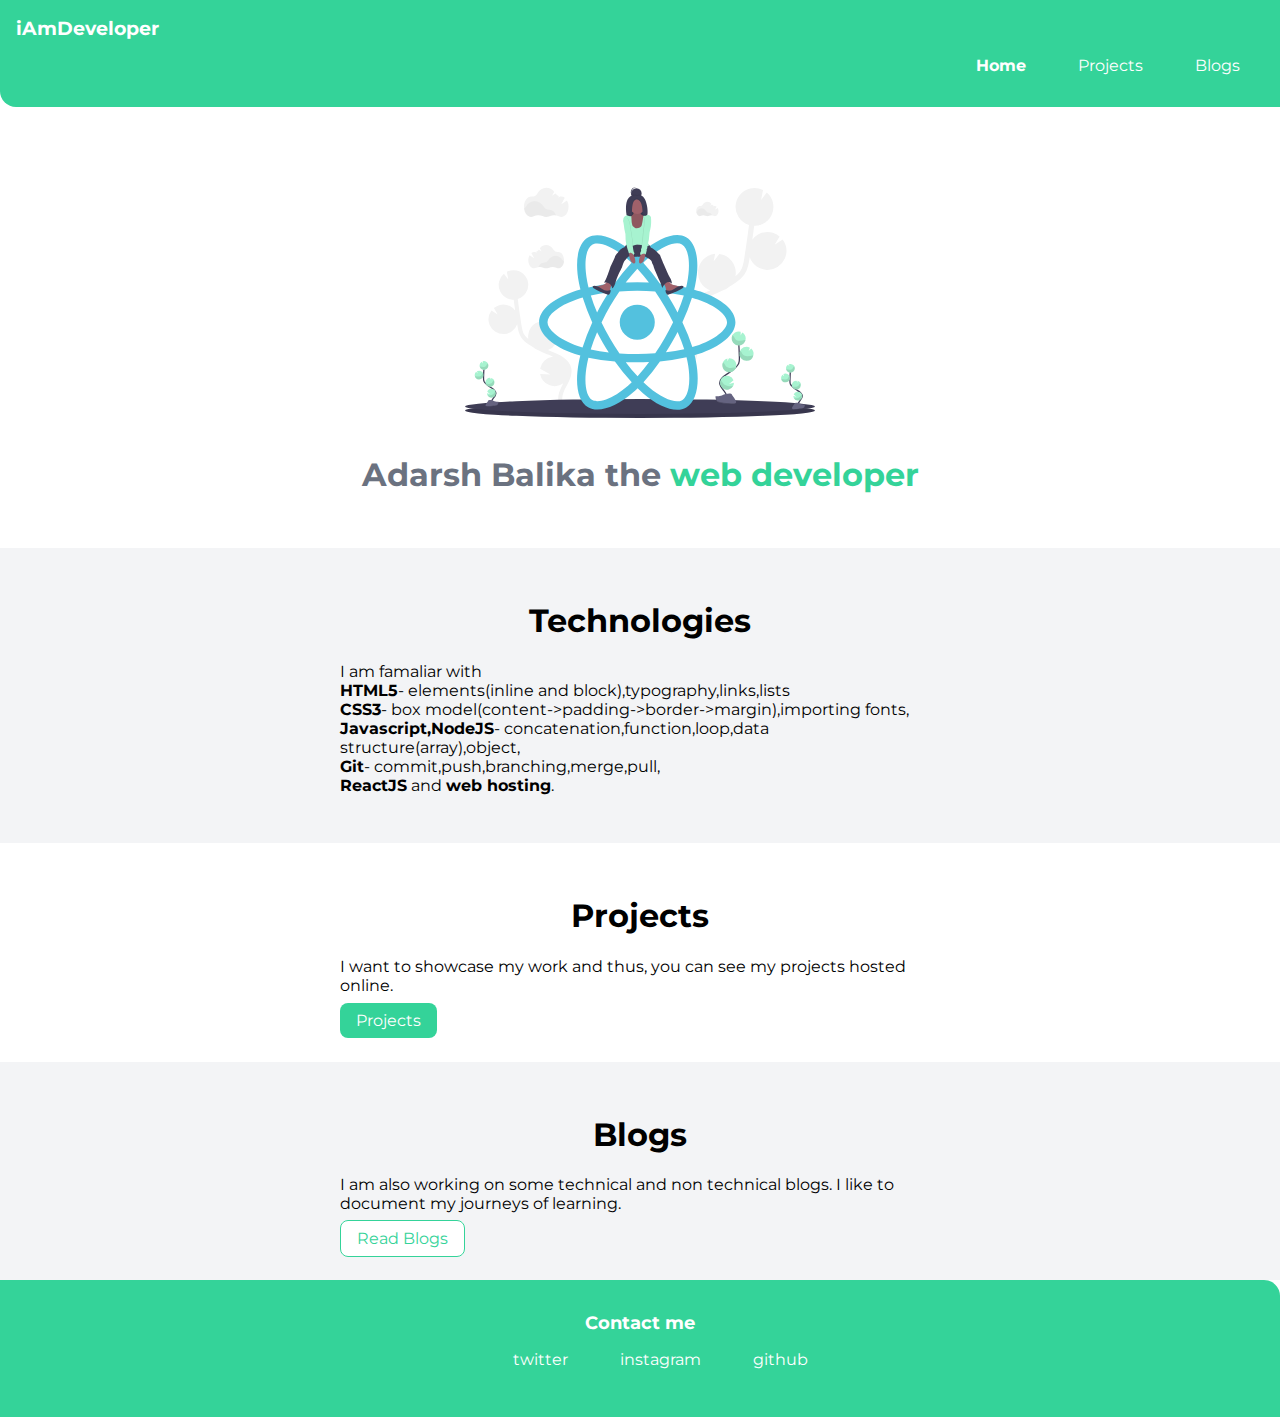
==== index.html @ c8e11482 "first commit" ====
<!DOCTYPE html>
<html lang="en">
<head>
    <meta charset="UTF-8">
    <meta http-equiv="X-UA-Compatible" content="IE=edge">
    <meta name="viewport" content="width=device-width, initial-scale=1.0">
    <title>Adarsh Balika</title>
    <link href="index.css" rel="stylesheet" />
</head>
<body>
    <nav class="navigation container">
        <div class="nav-brand">iAmDeveloper</div>
        <ul class="list-non-bullet nav-pills">
            <li class="list-item-inline">
                <a class="link link-active" href="/Web Development/Mark4/index.html">Home</a>
            </li>
            <li class="list-item-inline">
                <a class="link" href="projects.html">Projects</a>
            </li>
            <li class="list-item-inline">
                <a class="link" href="blogs.html">Blogs</a>
            </li>
        </ul>
    </nav>
    <header class="hero">
        <img class="hero-img" src="images/hero.svg" />
        <h1 class="hero-heading">Adarsh Balika the  <span style="color: var(--primary-color);">web developer</span></h1>
    </header>
    <section class="section ow">
        <div class="container container-center">
            <h1>Technologies</h1>
            <p>I am famaliar with <br><b>HTML5</b>- elements(inline and block),typography,links,lists<br>
                <b>CSS3</b>- box model(content->padding->border->margin),importing fonts,<br>
                <b>Javascript,NodeJS</b>- concatenation,function,loop,data structure(array),object,<br>
                <b>Git</b>- commit,push,branching,merge,pull,<br>
                <b>ReactJS</b> and <b>web hosting</b>.
            </p>
        </div>
    </section>
    <section class="section">
        <div class="container container-center">
            <h1>Projects</h1>
            <p>I want to showcase my work and thus, you can see my projects hosted online.</p>
            <a class="link primary-link" href="projects.html">Projects</a>
        </div>
    </section>
    <section class="section ow">
        <div class="container container-center">
            <h1>Blogs</h1>
            <p>I am also working on some technical and non technical blogs. I like to document my journeys of learning.</p>
            <a class="link secondary-link" href="blogs.html">Read Blogs</a>
        </div>
    </section>
    <footer class="footer container">
        <div class="footer-header">
            Contact me
        </div>
        <ul>
    
            <li class="list-item-inline">
                <a class="link" href="https://twitter.com/vrinda_mahajan">twitter
                </a>
            </li>
            <li class="list-item-inline">
                <a class="link" href="index.html">instagram
                </a>
            </li>
            <li class="list-item-inline">
                <a class="link" href="https://github.com/vrinda-mahajan">github
                </a>
            </li>
        </ul>
    </footer>
</body>
</html>
---- index.css ----
@import url("https://fonts.googleapis.com/css2?family=Montserrat:wght@400;700&display=swap");
body {
  margin: 0px;
  font-family: "Montserrat", sans-serif;
}

:root {
  --primary-color: #34d399;
  --gray: #f3f4f6;
  --dark-gray: #6b7280;
}
.list-non-bullet .showcase-list {
  padding: 2rem;
  border-radius: 1rem;
  text-align: center;
  margin: 3rem auto;
}
hr {
  margin: 2rem 0rem;
}
.container {
  padding: 0rem 1rem;
}
.container-center {
  max-width: 600px;
  margin: auto;
}

.link {
  text-decoration: none;
  padding: 0.5rem 1rem;
}
.primary-link {
  background-color: var(--primary-color);
  border-radius: 0.5rem;
  color: white;
}
.secondary-link {
  background-color: white;
  border-radius: 0.5rem;
  border: 1px solid var(--primary-color);
  color: var(--primary-color);
}
.list-non-bullet {
  list-style: none;
}
.list-item-inline {
  display: inline;
  padding: 0rem 0.5rem;
}

.navigation {
  background-color: var(--primary-color);
  color: white;
  padding: 1rem;
  border-bottom-left-radius: 1rem;
}
.navigation .link {
  color: white;
}
.nav-brand {
  font-weight: bold;
  font-size: 1.2rem;
}
.nav-pills {
  text-align: right;
}
.link-active {
  font-weight: bold;
}

.hero {
  padding: 2rem;
  padding-top: 5rem;
}
.hero .hero-img {
  display: block;
  max-width: 350px;
  margin: auto;
}
.hero .hero-heading {
  padding-top: 1rem;
  color: var(--dark-gray);
  text-align: center;
}

.section {
  padding: 2rem;
}
.section h1 {
  text-align: center;
}
.ow {
  background-color: var(--gray);
}
.footer {
  background-color: var(--primary-color);
  padding: 2rem 1rem;
  text-align: center;
  color: white;
  border-top-right-radius: 1rem;
}
.footer .link {
  color: white;
}
.footer .footer-header {
  font-size: large;
  font-weight: bold;
}
.footer.ul {
  padding-inline-start: 0px;
}
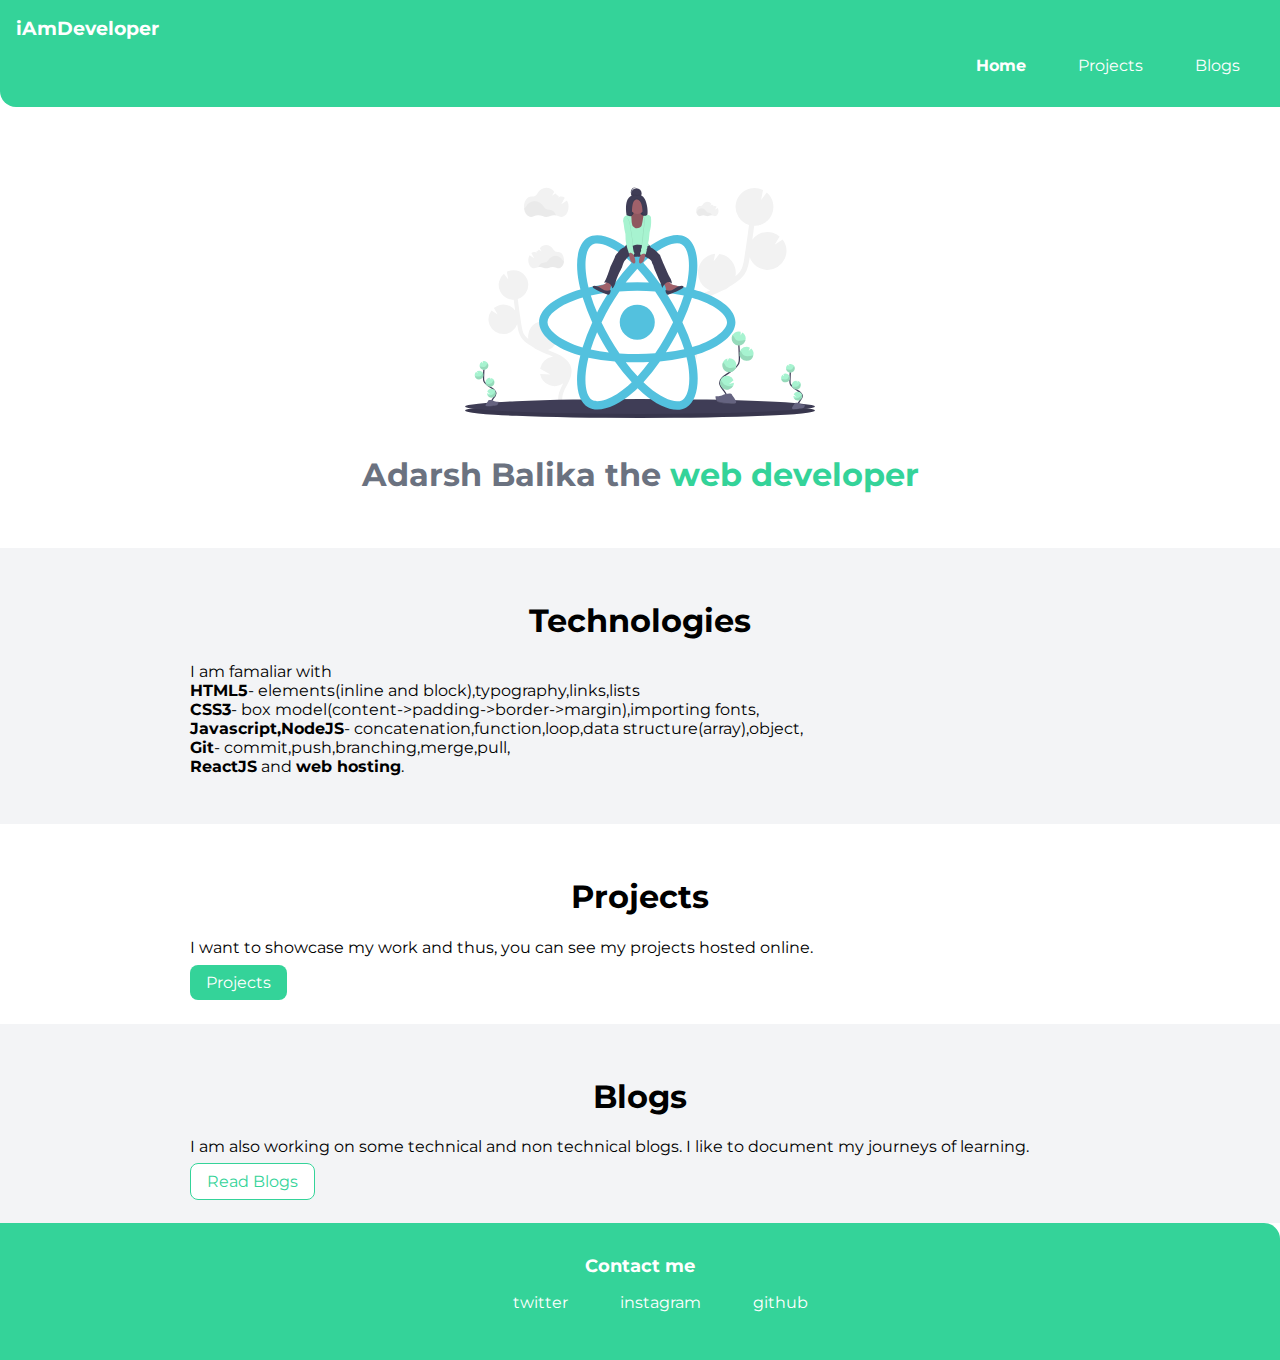
==== commit a85d9a95: "fix- home page adderess" ====
--- a/index.html
+++ b/index.html
@@ -12,7 +12,7 @@
         <div class="nav-brand">iAmDeveloper</div>
         <ul class="list-non-bullet nav-pills">
             <li class="list-item-inline">
-                <a class="link link-active" href="/Web Development/Mark4/index.html">Home</a>
+                <a class="link link-active" href="index.html">Home</a>
             </li>
             <li class="list-item-inline">
                 <a class="link" href="projects.html">Projects</a>
--- a/index.css
+++ b/index.css
@@ -15,6 +15,12 @@
   text-align: center;
   margin: 3rem auto;
 }
+.showcase-list p {
+  padding-bottom: 1rem;
+}
+.showcase-blog {
+  padding-bottom: 6rem;
+}
 hr {
   margin: 2rem 0rem;
 }
@@ -22,7 +28,7 @@
   padding: 0rem 1rem;
 }
 .container-center {
-  max-width: 600px;
+  max-width: 900px;
   margin: auto;
 }
 
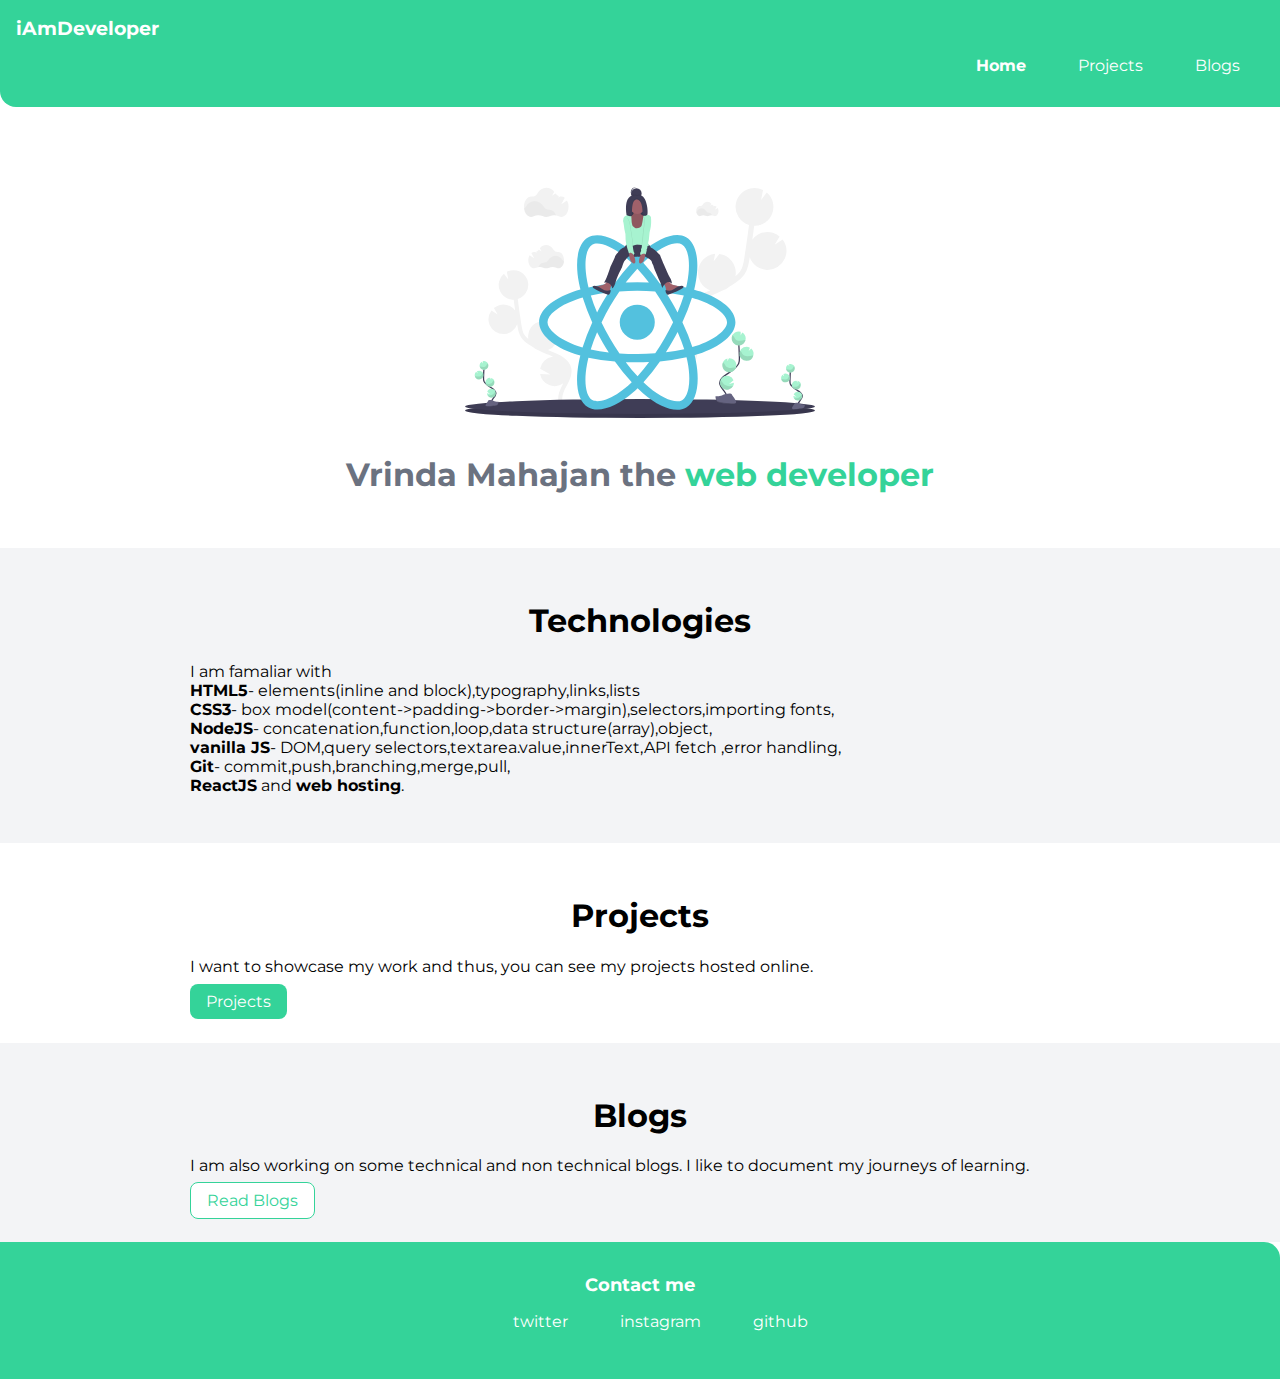
==== commit a671ea05: "added projects mark6 and mark7" ====
--- a/index.html
+++ b/index.html
@@ -4,7 +4,7 @@
     <meta charset="UTF-8">
     <meta http-equiv="X-UA-Compatible" content="IE=edge">
     <meta name="viewport" content="width=device-width, initial-scale=1.0">
-    <title>Adarsh Balika</title>
+    <title>Portfolio- Vrinda Mahajan</title>
     <link href="index.css" rel="stylesheet" />
 </head>
 <body>
@@ -24,14 +24,15 @@
     </nav>
     <header class="hero">
         <img class="hero-img" src="images/hero.svg" />
-        <h1 class="hero-heading">Adarsh Balika the  <span style="color: var(--primary-color);">web developer</span></h1>
+        <h1 class="hero-heading">Vrinda Mahajan the  <span style="color: var(--primary-color);">web developer</span></h1>
     </header>
     <section class="section ow">
         <div class="container container-center">
             <h1>Technologies</h1>
             <p>I am famaliar with <br><b>HTML5</b>- elements(inline and block),typography,links,lists<br>
-                <b>CSS3</b>- box model(content->padding->border->margin),importing fonts,<br>
-                <b>Javascript,NodeJS</b>- concatenation,function,loop,data structure(array),object,<br>
+                <b>CSS3</b>- box model(content->padding->border->margin),selectors,importing fonts,<br>
+                <b>NodeJS</b>- concatenation,function,loop,data structure(array),object,<br>
+                <b>vanilla JS</b>- DOM,query selectors,textarea.value,innerText,API fetch ,error handling,<br>
                 <b>Git</b>- commit,push,branching,merge,pull,<br>
                 <b>ReactJS</b> and <b>web hosting</b>.
             </p>
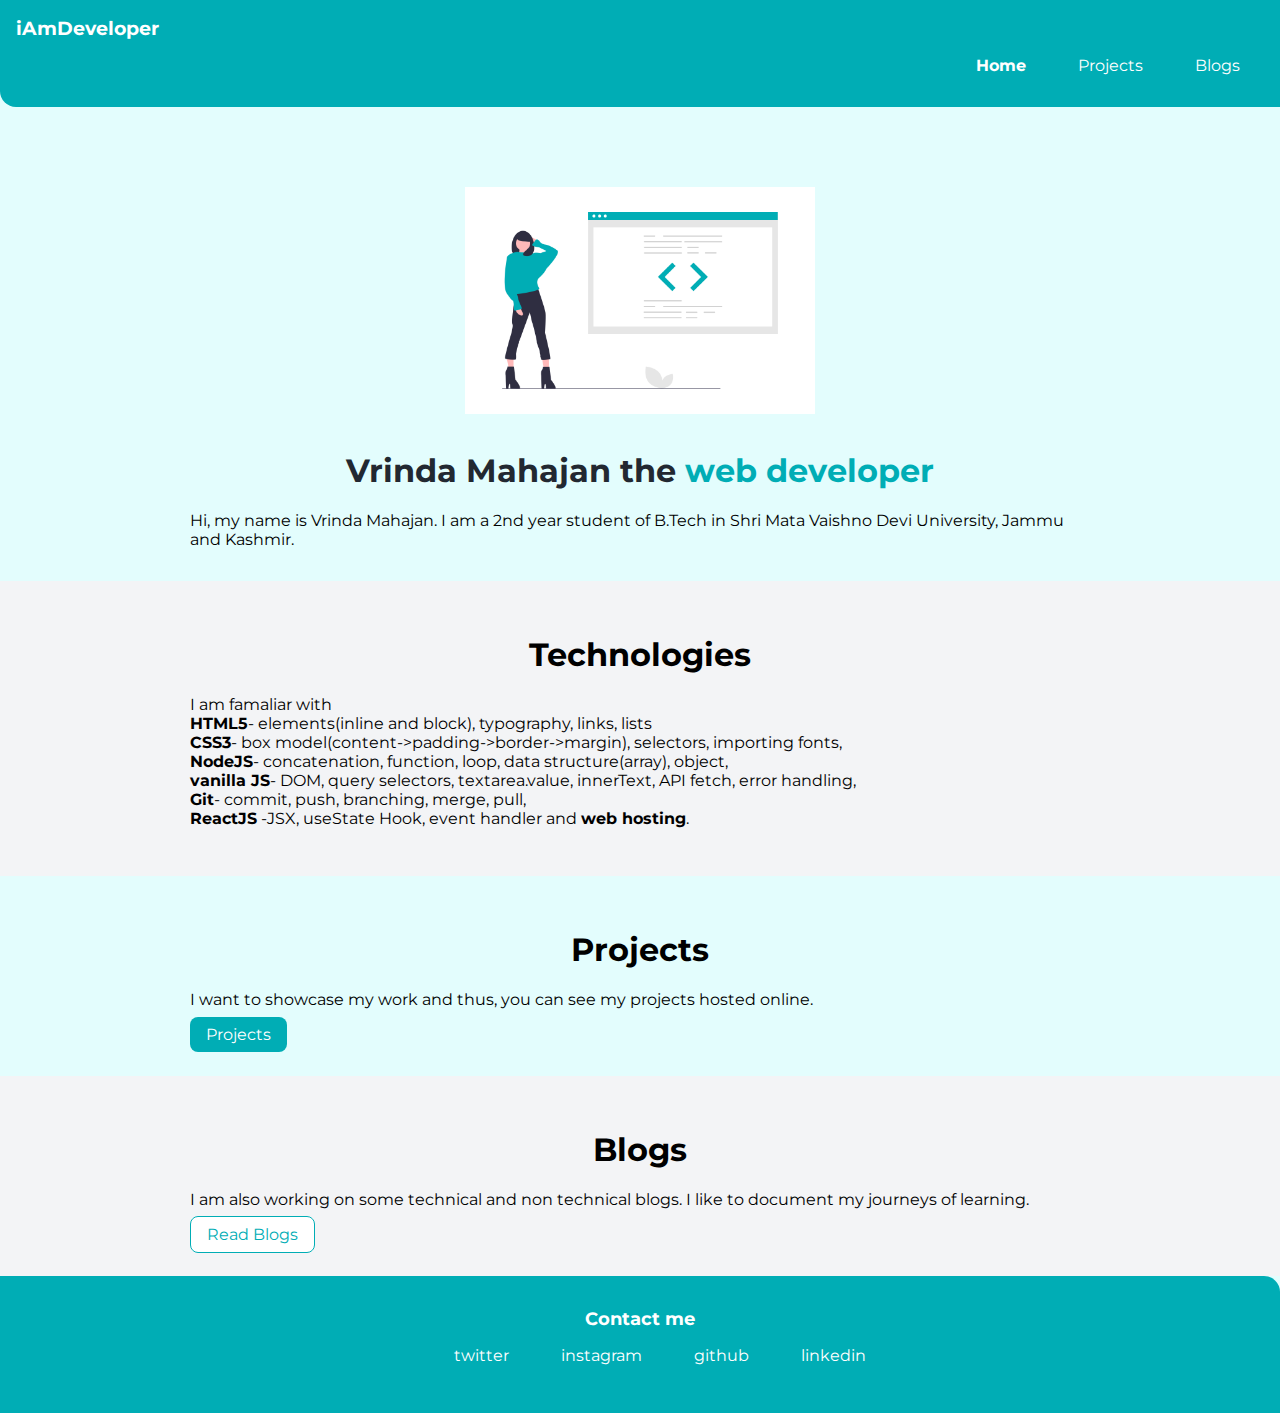
==== commit da8f3d28: "added blogs and projects" ====
--- a/index.html
+++ b/index.html
@@ -23,18 +23,19 @@
         </ul>
     </nav>
     <header class="hero">
-        <img class="hero-img" src="images/hero.svg" />
+        <img class="hero-img" src="images/hero.png" />
         <h1 class="hero-heading">Vrinda Mahajan the  <span style="color: var(--primary-color);">web developer</span></h1>
+        <p class="container container-center">Hi, my name is Vrinda Mahajan. I am a 2nd year student of B.Tech in Shri Mata Vaishno Devi University, Jammu and Kashmir.</p>
     </header>
     <section class="section ow">
         <div class="container container-center">
             <h1>Technologies</h1>
-            <p>I am famaliar with <br><b>HTML5</b>- elements(inline and block),typography,links,lists<br>
-                <b>CSS3</b>- box model(content->padding->border->margin),selectors,importing fonts,<br>
-                <b>NodeJS</b>- concatenation,function,loop,data structure(array),object,<br>
-                <b>vanilla JS</b>- DOM,query selectors,textarea.value,innerText,API fetch ,error handling,<br>
-                <b>Git</b>- commit,push,branching,merge,pull,<br>
-                <b>ReactJS</b> and <b>web hosting</b>.
+            <p>I am famaliar with <br><b>HTML5</b>- elements(inline and block), typography, links, lists<br>
+                <b>CSS3</b>- box model(content->padding->border->margin), selectors, importing fonts,<br>
+                <b>NodeJS</b>- concatenation, function, loop, data structure(array), object,<br>
+                <b>vanilla JS</b>- DOM, query selectors, textarea.value, innerText, API fetch, error handling,<br>
+                <b>Git</b>- commit, push, branching, merge, pull,<br>
+                <b>ReactJS</b> -JSX, useState Hook, event handler and <b>web hosting</b>.
             </p>
         </div>
     </section>
@@ -63,13 +64,17 @@
                 </a>
             </li>
             <li class="list-item-inline">
-                <a class="link" href="index.html">instagram
+                <a class="link" href="https://www.instagram.com/vrinda__mahajan/">instagram
                 </a>
             </li>
             <li class="list-item-inline">
                 <a class="link" href="https://github.com/vrinda-mahajan">github
                 </a>
             </li>
+            <li class="list-item-inline">
+                <a class="link" href="https://www.linkedin.com/in/vrinda-mahajan-7a2b2a20b/">linkedin
+                </a>
+            </li>
         </ul>
     </footer>
 </body>
--- a/index.css
+++ b/index.css
@@ -2,12 +2,13 @@
 body {
   margin: 0px;
   font-family: "Montserrat", sans-serif;
+  background-color: #e3fdfd;
 }
 
 :root {
-  --primary-color: #34d399;
+  --primary-color: #00adb5;
   --gray: #f3f4f6;
-  --dark-gray: #6b7280;
+  --dark-gray: #222831;
 }
 .list-non-bullet .showcase-list {
   padding: 2rem;
@@ -89,6 +90,11 @@
   color: var(--dark-gray);
   text-align: center;
 }
+.crypto {
+  display: block;
+  max-width: 200px;
+  margin: auto;
+}
 
 .section {
   padding: 2rem;
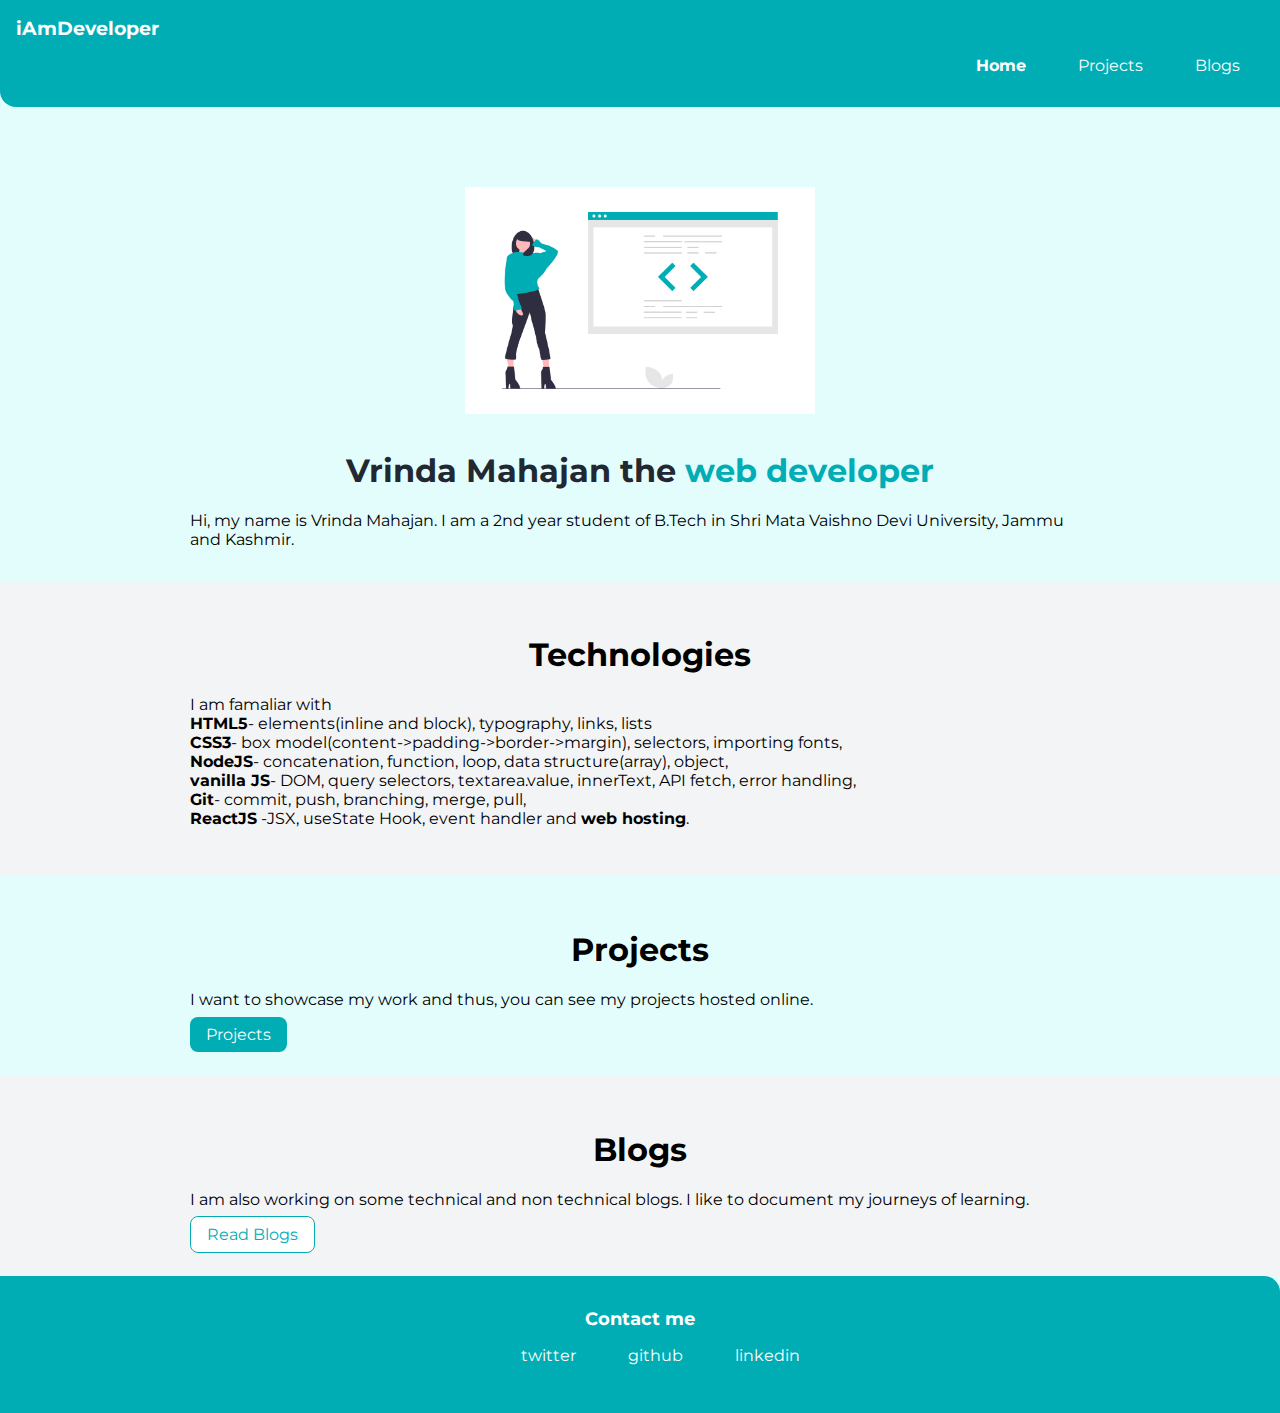
==== commit 161ec214: "refactor" ====
--- a/index.html
+++ b/index.html
@@ -64,10 +64,6 @@
                 </a>
             </li>
             <li class="list-item-inline">
-                <a class="link" href="https://www.instagram.com/vrinda__mahajan/">instagram
-                </a>
-            </li>
-            <li class="list-item-inline">
                 <a class="link" href="https://github.com/vrinda-mahajan">github
                 </a>
             </li>
